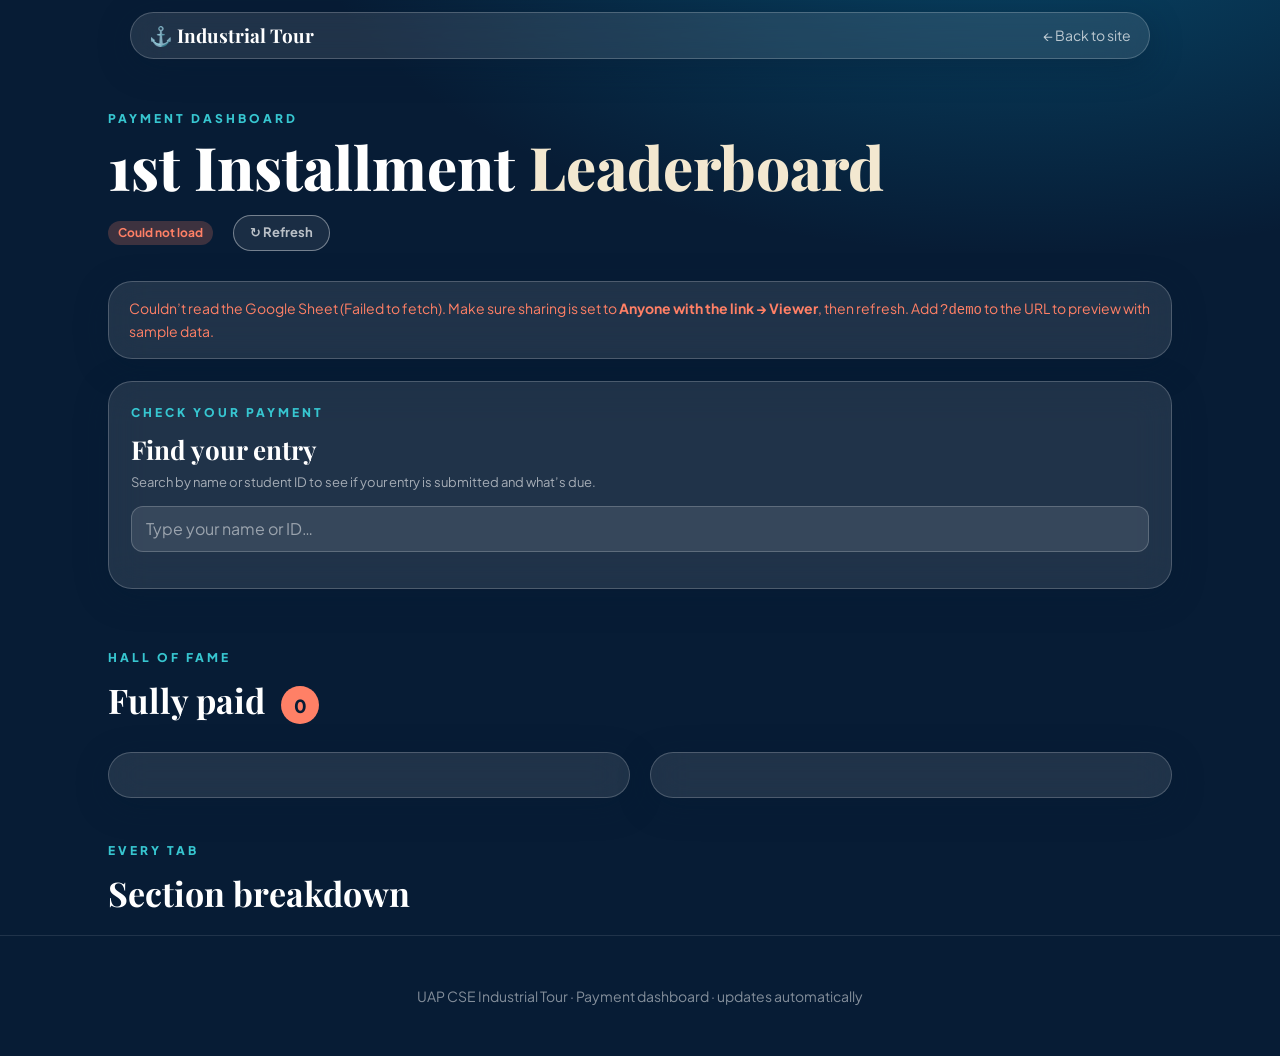
==== dashboard.html @ c6d9c678 "adding payment dashboard" ====
<!doctype html>
<html lang="en">
<head>
<meta charset="utf-8">
<meta name="viewport" content="width=device-width, initial-scale=1">
<title>Payment Dashboard · UAP CSE Industrial Tour</title>
<link rel="preconnect" href="https://fonts.googleapis.com">
<link rel="preconnect" href="https://fonts.gstatic.com" crossorigin>
<link href="https://fonts.googleapis.com/css2?family=Playfair+Display:wght@600;700;800&family=Plus+Jakarta+Sans:wght@400;500;600;700&display=swap" rel="stylesheet">
<link rel="stylesheet" href="style.css">
<style>
body{background:radial-gradient(1200px 600px at 80% -10%,rgba(8,124,167,.45),transparent 60%),var(--navy);min-height:100vh}
.top{padding:110px 0 10px}
.top h1{font-size:clamp(34px,6vw,60px);font-weight:800;line-height:1.02}
.top h1 span{color:var(--sand)}
.bar{display:flex;flex-wrap:wrap;gap:10px;align-items:center;margin-top:18px;font-size:13px;color:rgba(255,255,255,.7)}
.stats{display:grid;gap:14px;grid-template-columns:repeat(auto-fit,minmax(180px,1fr));margin:26px 0 10px}
.stat{padding:18px 20px}
.stat .n{font-family:'Playfair Display',serif;font-size:36px;font-weight:700;line-height:1.1}
.stat .l{font-size:12px;letter-spacing:.14em;text-transform:uppercase;color:var(--cyan);font-weight:800;margin-top:4px}
.stat .s{font-size:12px;color:rgba(255,255,255,.55);margin-top:2px}
.two-col{display:grid;gap:20px;grid-template-columns:repeat(auto-fit,minmax(340px,1fr));margin-top:10px}
.lb{padding:22px}
.lb h2{font-size:26px}
.lb .sub{font-size:13px;color:rgba(255,255,255,.6);margin:4px 0 14px}
.row{display:flex;align-items:center;gap:12px;padding:10px 12px;border-radius:14px;margin-bottom:6px;background:rgba(255,255,255,.05)}
.row.r1{background:linear-gradient(90deg,rgba(255,128,102,.28),rgba(255,255,255,.06))}
.row.r2{background:rgba(243,232,208,.14)}
.row.r3{background:rgba(55,198,208,.14)}
.rk{width:30px;height:30px;border-radius:50%;display:grid;place-items:center;font-weight:800;font-size:13px;background:rgba(255,255,255,.12);flex:none}
.r1 .rk{background:var(--coral);color:var(--navy)}
.r2 .rk{background:var(--sand);color:var(--navy)}
.r3 .rk{background:var(--cyan);color:var(--navy)}
.who{flex:1;min-width:0}
.who b{display:block;white-space:nowrap;overflow:hidden;text-overflow:ellipsis;font-size:14px}
.who small{color:rgba(255,255,255,.55);font-size:12px}
.amt{font-weight:800;font-size:14px;color:var(--sand);white-space:nowrap}
.empty{padding:22px;text-align:center;color:rgba(255,255,255,.55);font-size:14px}
.sec-h{margin:44px 0 16px}
.sec-h h2{font-size:clamp(24px,4vw,34px)}
.tabs-g{display:grid;gap:16px;grid-template-columns:repeat(auto-fit,minmax(250px,1fr))}
.tc{padding:20px}
.tc .t{display:flex;justify-content:space-between;align-items:center}
.tc h3{font-size:22px}
.prog{height:8px;border-radius:99px;background:rgba(255,255,255,.12);overflow:hidden;margin:12px 0 6px}
.prog i{display:block;height:100%;background:linear-gradient(90deg,var(--cyan),var(--coral));border-radius:99px;transition:width .8s}
.tc .meta2{display:flex;justify-content:space-between;font-size:12px;color:rgba(255,255,255,.65)}
.top1{margin-top:14px;padding-top:12px;border-top:1px solid rgba(255,255,255,.12);font-size:13px}
.top1 small{display:block;color:var(--cyan);font-weight:800;letter-spacing:.14em;text-transform:uppercase;font-size:11px;margin-bottom:3px}
.msg{padding:16px 20px;margin-top:20px;font-size:14px;display:none}
.msg.show{display:block}
.msg.err{color:var(--coral)}
.btn.small{padding:7px 16px;font-size:13px}
.back{font-size:14px;color:rgba(255,255,255,.7)}
#toast{position:fixed;left:50%;bottom:24px;transform:translate(-50%,30px);opacity:0;pointer-events:none;z-index:90;padding:12px 22px;border-radius:99px;background:var(--coral);color:var(--navy);font-weight:800;font-size:14px;box-shadow:0 10px 30px rgba(0,0,0,.4);transition:.4s;max-width:92vw;text-align:center}
#toast.show{opacity:1;transform:translate(-50%,0)}
.searchbox{margin-top:22px}
.hit{display:flex;align-items:center;justify-content:space-between;gap:12px;padding:12px 14px;border-radius:14px;margin-bottom:8px;background:rgba(255,255,255,.07);border:1px solid rgba(255,255,255,.1)}
.hit .hl{font-size:13px;color:rgba(255,255,255,.8);margin-top:4px}
.hit.fullhit{border-color:rgba(55,198,208,.6);background:linear-gradient(90deg,rgba(55,198,208,.2),rgba(255,255,255,.05))}
.fcount{display:inline-grid;place-items:center;min-width:38px;height:38px;padding:0 10px;margin-left:8px;border-radius:99px;background:var(--coral);color:var(--navy);font-family:'Plus Jakarta Sans',sans-serif;font-size:18px;font-weight:800;vertical-align:middle}
.fgrid{display:grid;gap:16px;grid-template-columns:repeat(auto-fill,minmax(190px,1fr))}
.fp{position:relative;overflow:hidden;text-align:center;padding:22px 14px 18px;border-radius:22px;background:linear-gradient(135deg,rgba(255,128,102,.25),rgba(55,198,208,.25),rgba(243,232,208,.25));background-size:220% 220%;border:1px solid rgba(243,232,208,.5);box-shadow:0 0 24px rgba(55,198,208,.25);animation:shine 5s ease infinite,pop .7s both}
.fp b{display:block;font-size:15px}
.fp small{display:block;color:rgba(255,255,255,.65);font-size:12px;margin-top:2px}
.fpt{display:inline-block;margin-top:10px;padding:3px 12px;border-radius:99px;background:var(--sand);color:var(--navy);font-size:11px;font-weight:800;letter-spacing:.12em;text-transform:uppercase}
.medal{font-size:38px;display:inline-block;animation:bob 2.2s ease-in-out infinite}
.sp{position:absolute;color:var(--sand);font-size:14px;opacity:0;animation:twinkle 2.4s infinite}
.s1{top:12px;left:16px}.s2{top:30px;right:18px;animation-delay:.8s}.s3{bottom:16px;left:26px;animation-delay:1.5s}
@keyframes shine{0%,100%{background-position:0% 50%}50%{background-position:100% 50%}}
@keyframes pop{from{opacity:0;transform:scale(.85) translateY(14px)}to{opacity:1;transform:none}}
@keyframes bob{50%{transform:translateY(-6px) rotate(6deg)}}
@keyframes twinkle{0%,100%{opacity:0;transform:scale(.4)}50%{opacity:1;transform:scale(1.2)}}
</style>
</head>
<body>
<header><nav class="glass" aria-label="Main">
  <a href="index.html" class="logo">⚓ Industrial Tour</a>
  <a href="index.html" class="back">← Back to site</a>
</nav></header>

<main class="wrap">
  <div class="top">
    <p class="eyebrow">Payment dashboard</p>
    <h1>1st Installment <span>Leaderboard</span></h1>
    <div class="bar">
      <span class="chip" id="mode">Loading…</span>
      <span id="upd"></span>
      <button class="btn g small" id="rf">↻ Refresh</button>
    </div>
  </div>

  <div class="glass msg" id="msg"></div>

  <section class="glass lb searchbox">
    <p class="eyebrow">Check your payment</p>
    <h2>Find your entry</h2>
    <p class="sub">Search by name or student ID to see if your entry is submitted and what’s due.</p>
    <input class="input" id="q" type="search" placeholder="Type your name or ID…" autocomplete="off" aria-label="Search by name or ID">
    <div id="sr" style="margin-top:14px"></div>
  </section>

  <div class="stats" id="stats"></div>

  <section class="fullclub">
    <div class="sec-h" style="margin-top:34px"><p class="eyebrow">Hall of fame</p><h2>Fully paid <span class="fcount" id="fullcount">0</span></h2></div>
    <div class="fgrid" id="fullgrid"></div>
  </section>

  <div class="two-col">
    <section class="glass lb" id="lb32"></section>
    <section class="glass lb" id="lb41"></section>
  </div>

  <div class="sec-h"><p class="eyebrow">Every tab</p><h2>Section breakdown</h2></div>
  <div class="tabs-g" id="tabs"></div>
</main>

<div id="toast" role="status" aria-live="polite"></div>
<footer><p>UAP CSE Industrial Tour · Payment dashboard · updates automatically</p></footer>
<script src="dashboard.js"></script>
</body>
</html>
---- style.css ----
:root{--navy:#071C35;--deep:#05152a;--ocean:#087CA7;--cyan:#37C6D0;--sand:#F3E8D0;--coral:#FF8066;--w:#fff}
*{box-sizing:border-box}
html{scroll-behavior:smooth;scroll-padding-top:90px}
body{margin:0;background:var(--navy);color:#fff;font-family:'Plus Jakarta Sans',system-ui,sans-serif;-webkit-font-smoothing:antialiased;line-height:1.5}
h1,h2,h3{font-family:'Playfair Display',Georgia,serif;margin:0}
a{color:inherit;text-decoration:none}
button{font:inherit;color:inherit;cursor:pointer}
.wrap{max-width:1100px;margin:0 auto;padding:0 18px}
.glass{background:rgba(255,255,255,.1);backdrop-filter:blur(18px);-webkit-backdrop-filter:blur(18px);border:1px solid rgba(255,255,255,.2);box-shadow:0 8px 32px rgba(7,28,53,.35);border-radius:24px}
.soft{background:rgba(255,255,255,.06);border:1px solid rgba(255,255,255,.1);border-radius:16px}
.btn{display:inline-flex;gap:8px;align-items:center;justify-content:center;border-radius:99px;padding:12px 24px;font-weight:700;border:0}
.btn.p{background:var(--coral);color:var(--navy)}
.btn.g{background:rgba(255,255,255,.08);border:1px solid rgba(255,255,255,.4)}
.btn:hover{filter:brightness(1.1)}
.chip{display:inline-flex;align-items:center;gap:4px;border-radius:99px;padding:3px 10px;font-size:12px;font-weight:700;background:rgba(255,255,255,.12)}
.chip.c{background:rgba(55,198,208,.22);color:var(--cyan)}.chip.o{background:rgba(255,128,102,.22);color:var(--coral)}.chip.s{background:rgba(243,232,208,.2);color:var(--sand)}
.input{width:100%;background:rgba(255,255,255,.1);border:1px solid rgba(255,255,255,.2);color:#fff;border-radius:12px;padding:10px 14px;font:inherit}
.input::placeholder{color:rgba(255,255,255,.5)}.input:focus{outline:2px solid var(--cyan)}
option{color:var(--navy)}
section.s{padding:84px 0;position:relative}
section.deep{background:var(--deep)}
.eyebrow{font-size:12px;font-weight:800;letter-spacing:.25em;text-transform:uppercase;color:var(--cyan);margin:0 0 8px}
.h2{font-size:clamp(28px,5vw,48px);font-weight:700}
.intro{color:rgba(255,255,255,.7);max-width:620px;margin:14px 0 0}
.head{margin-bottom:36px}
.grid{display:grid;gap:16px}
.g2{grid-template-columns:repeat(auto-fit,minmax(260px,1fr))}
.g4{grid-template-columns:repeat(auto-fit,minmax(210px,1fr))}
.sample{display:inline-flex;gap:6px;align-items:center;background:rgba(255,128,102,.2);color:var(--coral);border-radius:99px;padding:3px 10px;font-size:12px;font-weight:700;margin-bottom:16px}
.note{display:flex;gap:10px;padding:14px 16px;color:var(--sand);font-size:14px;margin-bottom:26px}
.reveal{opacity:0;transform:translateY(24px);transition:.7s}.reveal.in{opacity:1;transform:none}

/* nav */
#bar{position:fixed;top:0;left:0;height:4px;width:0;background:linear-gradient(90deg,var(--cyan),var(--coral));z-index:80}
header{position:fixed;top:12px;left:0;right:0;z-index:70;display:flex;justify-content:center;padding:0 12px}
nav{width:100%;max-width:1020px;display:flex;align-items:center;justify-content:space-between;padding:8px 18px;border-radius:99px}
.logo{font-family:'Playfair Display',serif;font-weight:700;font-size:19px;display:flex;gap:8px;align-items:center}
nav ul{display:none;list-style:none;margin:0;padding:0;gap:2px}
nav ul a{display:block;padding:6px 12px;border-radius:99px;font-size:14px;font-weight:600;color:rgba(255,255,255,.8)}
nav ul a:hover{background:rgba(255,255,255,.1)}nav ul a.on{background:#fff;color:var(--navy)}
.burger{background:none;border:0;font-size:24px;padding:4px 8px}
#mnav{display:none;position:fixed;top:72px;left:12px;right:12px;z-index:70;padding:10px}
#mnav.open{display:block}#mnav a{display:block;padding:12px 16px;border-radius:12px;font-weight:600}#mnav a.on{background:#fff;color:var(--navy)}
@media(min-width:980px){nav ul{display:flex}.burger{display:none}}

/* hero */
#home{position:relative;height:100svh;min-height:640px;overflow:hidden;background:linear-gradient(#0b3558,#087CA7 60%,#37C6D0)}
#cv{position:absolute;inset:0;width:100%;height:100%}
#home .shade{position:absolute;inset:0;background:linear-gradient(to top,var(--navy),transparent 55%,rgba(7,28,53,.4))}
.hero{position:relative;z-index:2;height:100%;display:flex;flex-direction:column;justify-content:center;padding-top:70px}
.hero .k{font-size:13px;letter-spacing:.3em;text-transform:uppercase;font-weight:800;color:var(--sand);margin:0 0 12px}
.hero h1{font-size:clamp(46px,10vw,112px);line-height:.95;font-weight:800;text-shadow:0 4px 30px rgba(0,0,0,.35)}
.hero h1 span{color:var(--sand)}
.hero h2{font-family:inherit;font-size:clamp(17px,2.5vw,26px);font-weight:700;margin-top:20px}
.hero p.sub{color:rgba(255,255,255,.88);max-width:520px;font-size:clamp(15px,2vw,19px);margin:10px 0 0}
.meta{display:flex;flex-wrap:wrap;gap:10px;margin-top:22px;font-size:14px}
.meta span{padding:8px 16px;border-radius:99px;background:rgba(255,255,255,.12);border:1px solid rgba(255,255,255,.18);backdrop-filter:blur(8px)}
.ctas{display:flex;flex-wrap:wrap;gap:12px;margin-top:28px}
.hero .in{animation:up .9s both}.hero .in:nth-child(2){animation-delay:.15s}.hero .in:nth-child(3){animation-delay:.3s}.hero .in:nth-child(4){animation-delay:.45s}.hero .in:nth-child(5){animation-delay:.6s}.hero .in:nth-child(6){animation-delay:.75s}
@keyframes up{from{opacity:0;transform:translateY(30px)}to{opacity:1;transform:none}}
.bub{position:absolute;bottom:-20px;border-radius:50%;border:1px solid rgba(255,255,255,.35);background:rgba(255,255,255,.1);animation:bub linear infinite;pointer-events:none}
@keyframes bub{0%{transform:translateY(0);opacity:0}15%{opacity:.7}100%{transform:translateY(-110vh);opacity:0}}
.chev{position:absolute;bottom:22px;left:50%;transform:translateX(-50%);z-index:3;font-size:28px;animation:bounce 1.6s infinite}
@keyframes bounce{50%{transform:translate(-50%,8px)}}

/* story */
.chap{min-height:62svh;display:flex;align-items:center}
.chap .glass{max-width:470px;padding:32px;transition:.7s;opacity:0;transform:translateY(50px)}
.chap.in .glass{opacity:1;transform:none}
.chap:nth-child(even) .wrap{display:flex;justify-content:flex-end}
.chap .ic{font-size:34px}.chap h3{font-size:30px;margin:6px 0 10px}.chap p{color:rgba(255,255,255,.8);margin:0}
.shipx{position:absolute;bottom:34px;left:-10%;font-size:44px;opacity:.7;animation:sail 14s linear infinite}
@keyframes sail{to{left:110%}}

/* itinerary */
.tl{position:relative;border-left:2px solid rgba(55,198,208,.4);padding-left:26px;margin:0;list-style:none}
.tl>li{position:relative;margin-bottom:20px}
.dot{position:absolute;left:-38px;top:26px;width:22px;height:22px;border-radius:50%;background:var(--coral);display:grid;place-items:center;font-size:11px}
.dot::after{content:'';position:absolute;inset:0;border-radius:50%;background:rgba(255,128,102,.5);animation:ping 2s infinite}
@keyframes ping{to{transform:scale(2);opacity:0}}
.day{overflow:hidden}
.day button.t{width:100%;background:none;border:0;text-align:left;padding:20px;display:flex;justify-content:space-between;gap:12px;align-items:center}
.day .d{font-size:12px;font-weight:800;letter-spacing:.15em;text-transform:uppercase;color:var(--cyan)}
.day h3{font-size:24px}.day .r{font-size:14px;color:rgba(255,255,255,.7)}
.tags{display:flex;flex-wrap:wrap;gap:8px;padding:0 20px 16px}
.body{display:none;border-top:1px solid rgba(255,255,255,.1);padding:18px 20px}
.day.open .body{display:block}.day.open .arr{transform:rotate(180deg)}
.arr{transition:.3s}
.body li{list-style:none;display:flex;gap:10px;margin-bottom:10px}
.body ul{padding:0;margin:0}.ok{color:var(--cyan)}.tn{color:var(--coral)}

/* people */
.card{padding:20px;transition:.3s}.card:hover{transform:translateY(-6px)}
.av {
  width: 72px;
  height: 72px;
  border-radius: 18px;
  overflow: hidden;
  background: linear-gradient(135deg, var(--ocean), var(--cyan));
  display: grid;
  place-items: center;
  font-size: 30px;
  margin-bottom: 14px;
}
.av img {
  width: 100%;
  height: 100%;
  object-fit: cover;
  display: block;
}
.card h3{font-size:18px}.card .rl{font-size:14px;color:var(--cyan)}.card p{font-size:13px;color:rgba(255,255,255,.65);margin:8px 0 0}

.org-banner {
  width: 100%;
  max-width: 900px;
  margin: 0 auto;
  border-radius: 24px;
  overflow: hidden;
  background: rgba(255, 255, 255, .1);
  border: 1px solid rgba(255, 255, 255, .2);
  box-shadow: 0 8px 32px rgba(7, 28, 53, .35);
}
.org-banner img {
  width: 100%;
  height: auto;
  display: block;
  object-fit: cover;
}

/* notices */
.two{display:grid;gap:24px}@media(min-width:900px){.two{grid-template-columns:2fr 1fr}}
.nt{width:100%;text-align:left;padding:18px;margin-bottom:12px;display:block;background:rgba(255,255,255,.06);border:1px solid rgba(255,255,255,.1);border-radius:16px}
.nt h3{font-size:19px;margin:8px 0 4px}.nt p{margin:0;font-size:14px;color:rgba(255,255,255,.7)}.nt small{color:rgba(255,255,255,.5)}
.unr{display:inline-block;width:8px;height:8px;border-radius:50%;background:var(--coral);margin-left:6px}

/* gallery */
.tabs{display:flex;flex-wrap:wrap;gap:8px;margin-bottom:18px}
.tabs button{border:0;background:rgba(255,255,255,.1);padding:8px 20px;border-radius:99px;font-weight:700}.tabs button.on{background:#fff;color:var(--navy)}
.gal{display:grid;gap:16px;grid-template-columns:repeat(auto-fit,minmax(280px,1fr))}
.ph{position:relative;border-radius:18px;overflow:hidden;background:rgba(255,255,255,.05);border:1px solid rgba(255,255,255,.15);margin:0}
.ph img{width:100%;height:240px;object-fit:cover;display:block}
.ph figcaption{padding:14px;font-size:14px;color:#fff;background:rgba(7,28,53,.85)}
.ph figcaption small{display:block;font-size:11px;color:rgba(255,255,255,.6);margin-top:2px}

/* quick */
#qb{position:fixed;right:18px;bottom:18px;z-index:75;width:56px;height:56px;border-radius:50%;border:0;background:var(--coral);color:var(--navy);font-size:24px;font-weight:800;box-shadow:0 10px 30px rgba(0,0,0,.4)}
#qp{display:none;position:fixed;right:18px;bottom:86px;z-index:75;width:288px;padding:20px;font-size:14px}
#qp.open{display:block}
footer{border-top:1px solid rgba(255,255,255,.1);padding:36px 18px;text-align:center;color:rgba(255,255,255,.5);font-size:14px}
@media(prefers-reduced-motion:reduce){*{animation:none!important;transition:none!important}html{scroll-behavior:auto}.reveal,.chap .glass{opacity:1;transform:none}}
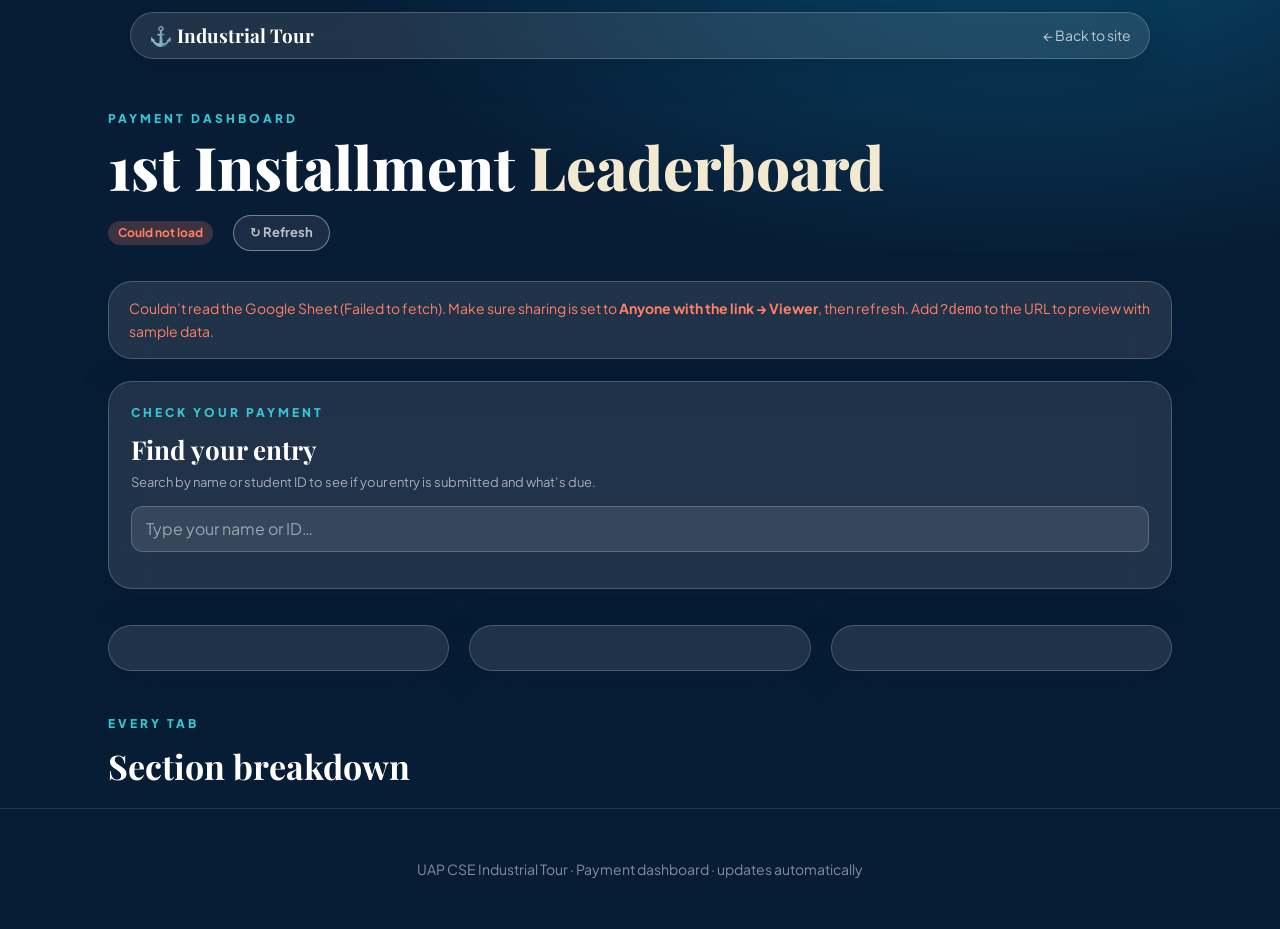
==== commit 0cf00e32: "fix" ====
--- a/dashboard.html
+++ b/dashboard.html
@@ -71,6 +71,9 @@
 @keyframes pop{from{opacity:0;transform:scale(.85) translateY(14px)}to{opacity:1;transform:none}}
 @keyframes bob{50%{transform:translateY(-6px) rotate(6deg)}}
 @keyframes twinkle{0%,100%{opacity:0;transform:scale(.4)}50%{opacity:1;transform:scale(1.2)}}
+
+/* Hidden sections requested: agency financial summary and Hall of Fame */
+#agency, .fullclub { display: none !important; }
 </style>
 </head>
 <body>
@@ -102,12 +105,17 @@
 
   <div class="stats" id="stats"></div>
 
+  <!-- Required by dashboard.js: agency cost and collection summary -->
+  <section class="glass lb" id="agency" aria-label="Agency payment summary"></section>
+
   <section class="fullclub">
     <div class="sec-h" style="margin-top:34px"><p class="eyebrow">Hall of fame</p><h2>Fully paid <span class="fcount" id="fullcount">0</span></h2></div>
     <div class="fgrid" id="fullgrid"></div>
   </section>
 
   <div class="two-col">
+    <!-- Required by dashboard.js: overall 3.2 + 4.1 leaderboard -->
+    <section class="glass lb" id="lbAll"></section>
     <section class="glass lb" id="lb32"></section>
     <section class="glass lb" id="lb41"></section>
   </div>
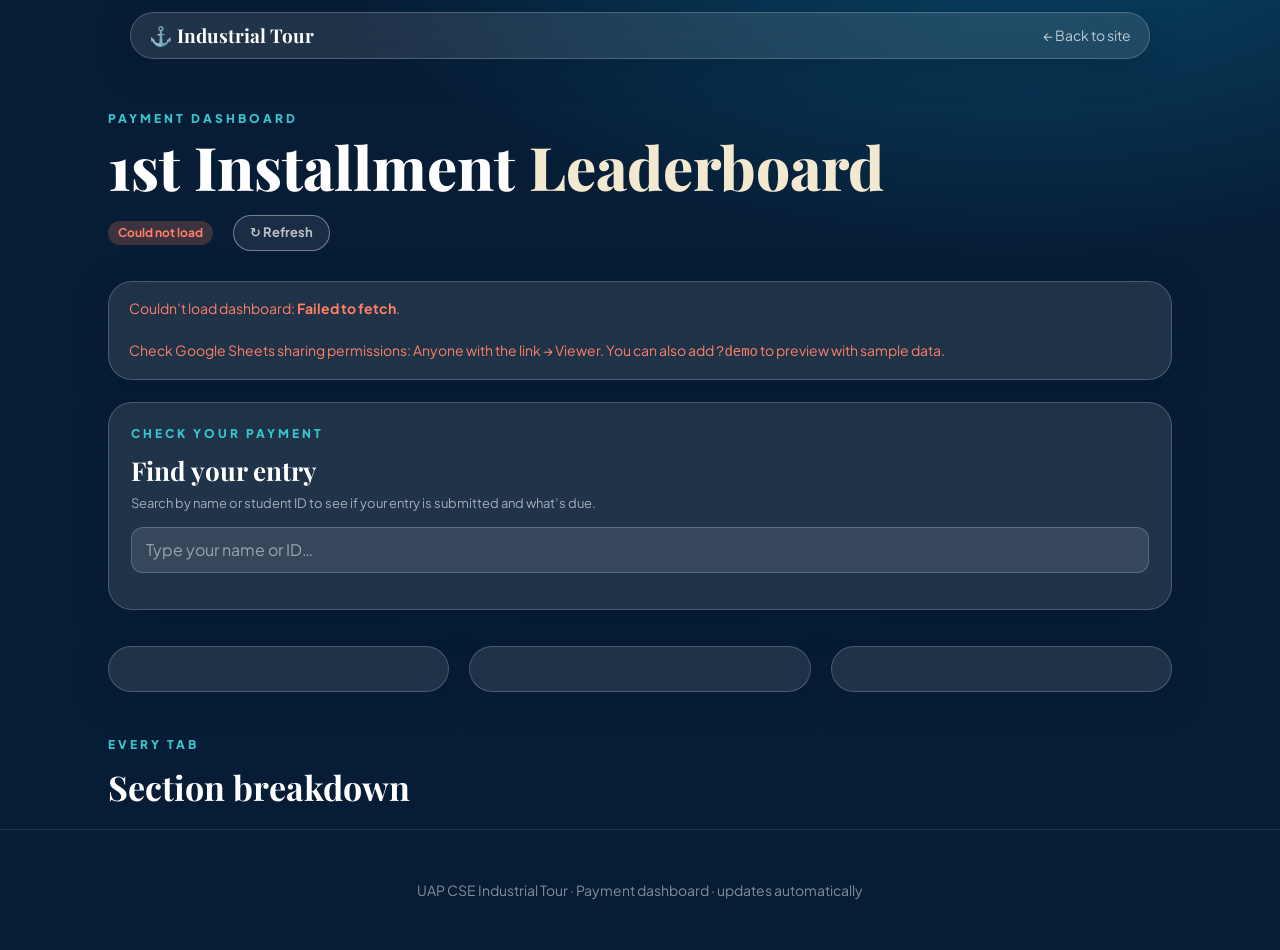
==== commit 02df091f: "fix" ====
--- a/dashboard.html
+++ b/dashboard.html
@@ -126,6 +126,6 @@
 
 <div id="toast" role="status" aria-live="polite"></div>
 <footer><p>UAP CSE Industrial Tour · Payment dashboard · updates automatically</p></footer>
-<script src="dashboard.js"></script>
+<script src="dashboard.js?v=20261104"></script>
 </body>
 </html>
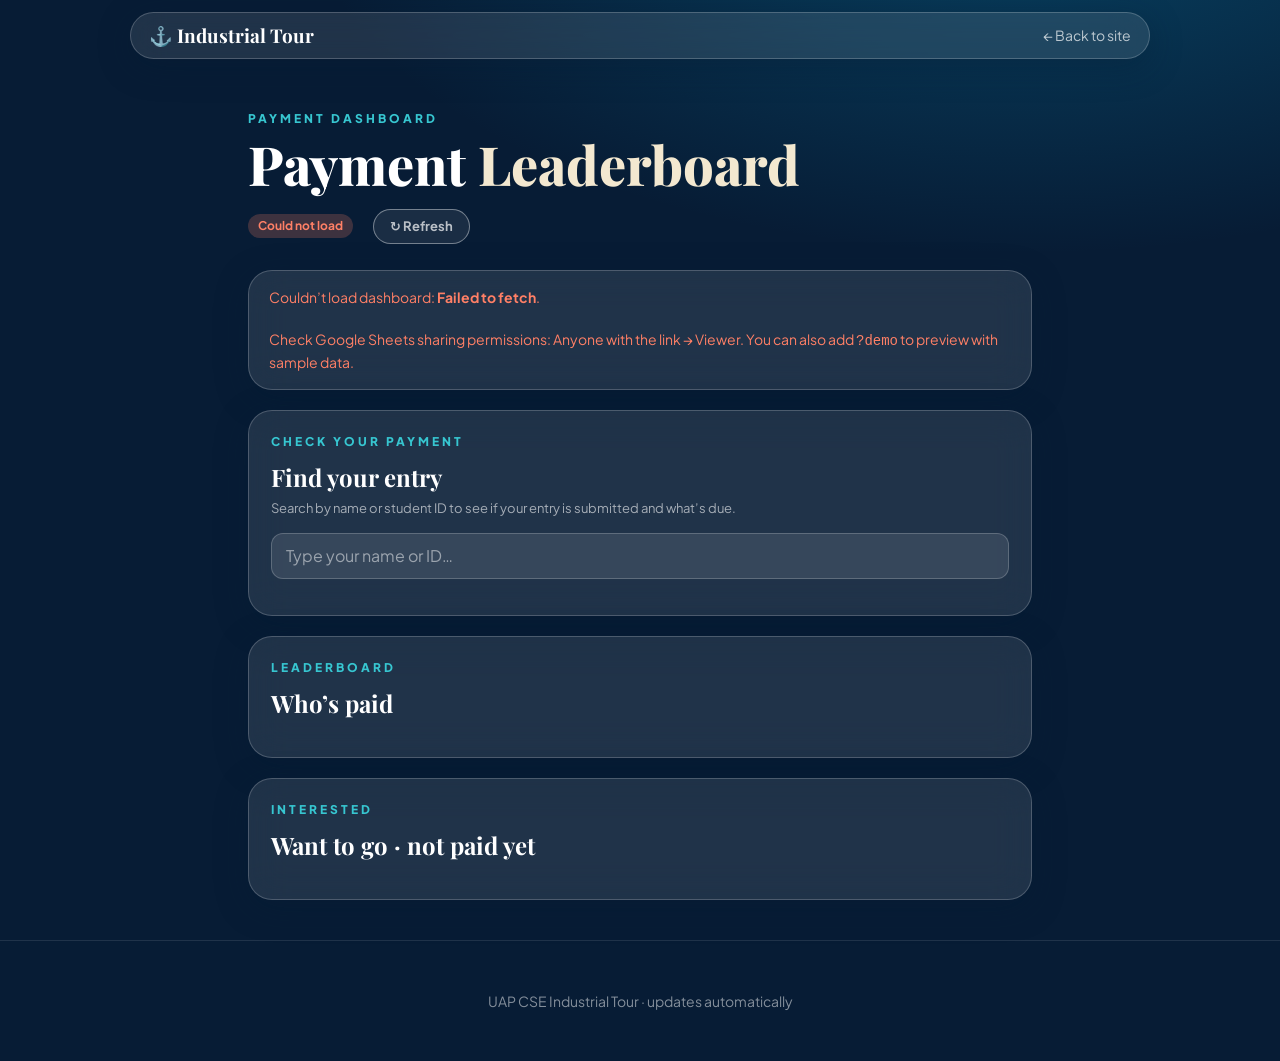
==== commit 4ff0a502: "hmtl fix" ====
--- a/dashboard.html
+++ b/dashboard.html
@@ -3,77 +3,55 @@
 <head>
 <meta charset="utf-8">
 <meta name="viewport" content="width=device-width, initial-scale=1">
-<title>Payment Dashboard · UAP CSE Industrial Tour</title>
+<title>Payment Leaderboard · UAP CSE Industrial Tour</title>
 <link rel="preconnect" href="https://fonts.googleapis.com">
 <link rel="preconnect" href="https://fonts.gstatic.com" crossorigin>
 <link href="https://fonts.googleapis.com/css2?family=Playfair+Display:wght@600;700;800&family=Plus+Jakarta+Sans:wght@400;500;600;700&display=swap" rel="stylesheet">
 <link rel="stylesheet" href="style.css">
 <style>
-body{background:radial-gradient(1200px 600px at 80% -10%,rgba(8,124,167,.45),transparent 60%),var(--navy);min-height:100vh}
-.top{padding:110px 0 10px}
-.top h1{font-size:clamp(34px,6vw,60px);font-weight:800;line-height:1.02}
+body{background:radial-gradient(1200px 600px at 80% -10%,rgba(8,124,167,.4),transparent 60%),var(--navy);min-height:100vh}
+.narrow{max-width:820px}
+.top{padding:110px 0 6px}
+.top h1{font-size:clamp(32px,6vw,54px);font-weight:800;line-height:1.05}
 .top h1 span{color:var(--sand)}
-.bar{display:flex;flex-wrap:wrap;gap:10px;align-items:center;margin-top:18px;font-size:13px;color:rgba(255,255,255,.7)}
-.stats{display:grid;gap:14px;grid-template-columns:repeat(auto-fit,minmax(180px,1fr));margin:26px 0 10px}
-.stat{padding:18px 20px}
-.stat .n{font-family:'Playfair Display',serif;font-size:36px;font-weight:700;line-height:1.1}
-.stat .l{font-size:12px;letter-spacing:.14em;text-transform:uppercase;color:var(--cyan);font-weight:800;margin-top:4px}
-.stat .s{font-size:12px;color:rgba(255,255,255,.55);margin-top:2px}
-.two-col{display:grid;gap:20px;grid-template-columns:repeat(auto-fit,minmax(340px,1fr));margin-top:10px}
-.lb{padding:22px}
-.lb h2{font-size:26px}
-.lb .sub{font-size:13px;color:rgba(255,255,255,.6);margin:4px 0 14px}
-.row{display:flex;align-items:center;gap:12px;padding:10px 12px;border-radius:14px;margin-bottom:6px;background:rgba(255,255,255,.05)}
-.row.r1{background:linear-gradient(90deg,rgba(255,128,102,.28),rgba(255,255,255,.06))}
-.row.r2{background:rgba(243,232,208,.14)}
-.row.r3{background:rgba(55,198,208,.14)}
-.rk{width:30px;height:30px;border-radius:50%;display:grid;place-items:center;font-weight:800;font-size:13px;background:rgba(255,255,255,.12);flex:none}
-.r1 .rk{background:var(--coral);color:var(--navy)}
-.r2 .rk{background:var(--sand);color:var(--navy)}
-.r3 .rk{background:var(--cyan);color:var(--navy)}
-.who{flex:1;min-width:0}
-.who b{display:block;white-space:nowrap;overflow:hidden;text-overflow:ellipsis;font-size:14px}
-.who small{color:rgba(255,255,255,.55);font-size:12px}
-.amt{font-weight:800;font-size:14px;color:var(--sand);white-space:nowrap}
-.empty{padding:22px;text-align:center;color:rgba(255,255,255,.55);font-size:14px}
-.sec-h{margin:44px 0 16px}
-.sec-h h2{font-size:clamp(24px,4vw,34px)}
-.tabs-g{display:grid;gap:16px;grid-template-columns:repeat(auto-fit,minmax(250px,1fr))}
-.tc{padding:20px}
-.tc .t{display:flex;justify-content:space-between;align-items:center}
-.tc h3{font-size:22px}
-.prog{height:8px;border-radius:99px;background:rgba(255,255,255,.12);overflow:hidden;margin:12px 0 6px}
-.prog i{display:block;height:100%;background:linear-gradient(90deg,var(--cyan),var(--coral));border-radius:99px;transition:width .8s}
-.tc .meta2{display:flex;justify-content:space-between;font-size:12px;color:rgba(255,255,255,.65)}
-.top1{margin-top:14px;padding-top:12px;border-top:1px solid rgba(255,255,255,.12);font-size:13px}
-.top1 small{display:block;color:var(--cyan);font-weight:800;letter-spacing:.14em;text-transform:uppercase;font-size:11px;margin-bottom:3px}
+.bar{display:flex;flex-wrap:wrap;gap:10px;align-items:center;margin-top:16px;font-size:13px;color:rgba(255,255,255,.7)}
+.btn.small{padding:7px 16px;font-size:13px}
+.back{font-size:14px;color:rgba(255,255,255,.7)}
 .msg{padding:16px 20px;margin-top:20px;font-size:14px;display:none}
 .msg.show{display:block}
 .msg.err{color:var(--coral)}
-.btn.small{padding:7px 16px;font-size:13px}
-.back{font-size:14px;color:rgba(255,255,255,.7)}
+
+.panel{padding:22px;margin-top:20px}
+.panel h2{font-size:24px}
+.panel .sub{font-size:13px;color:rgba(255,255,255,.6);margin:4px 0 14px}
+
+.list{max-height:560px;overflow-y:auto;padding-right:4px}
+.list::-webkit-scrollbar{width:6px}.list::-webkit-scrollbar-thumb{background:rgba(255,255,255,.25);border-radius:9px}
+.row{display:flex;align-items:center;gap:12px;padding:10px 4px;border-bottom:1px solid rgba(255,255,255,.08)}
+.row:last-child{border-bottom:0}
+.rk{width:28px;text-align:center;font-weight:800;font-size:14px;color:rgba(255,255,255,.55);flex:none}
+.rk.top3{color:var(--sand)}
+.who{flex:1;min-width:0}
+.nm{display:flex;align-items:baseline;gap:8px;min-width:0}
+.nm b{font-size:15px;white-space:nowrap;overflow:hidden;text-overflow:ellipsis}
+.tag{font-size:11px;color:rgba(255,255,255,.5);white-space:nowrap}
+.pb{height:6px;border-radius:99px;background:rgba(255,255,255,.12);overflow:hidden;margin-top:6px}
+.pb i{display:block;height:100%;border-radius:99px;background:linear-gradient(90deg,var(--ocean),var(--cyan));transition:width .8s}
+.row.done .pb i{background:var(--cyan)}
+.pc{width:52px;text-align:right;font-weight:800;font-size:14px;flex:none}
+.row.done .pc{color:var(--cyan)}
+.row.dim .pc{color:rgba(255,255,255,.45)}
+.empty{padding:18px;text-align:center;color:rgba(255,255,255,.55);font-size:14px}
+
+.hit{display:flex;align-items:center;justify-content:space-between;gap:12px;padding:12px 14px;border-radius:14px;margin-bottom:8px;background:rgba(255,255,255,.07);border:1px solid rgba(255,255,255,.1)}
+.hit .who b{display:block;font-size:15px}
+.hit .who small{color:rgba(255,255,255,.55);font-size:12px}
+.hit .hl{font-size:13px;color:rgba(255,255,255,.8);margin-top:4px}
+.hit.fullhit{border-color:rgba(55,198,208,.6)}
+
 #toast{position:fixed;left:50%;bottom:24px;transform:translate(-50%,30px);opacity:0;pointer-events:none;z-index:90;padding:12px 22px;border-radius:99px;background:var(--coral);color:var(--navy);font-weight:800;font-size:14px;box-shadow:0 10px 30px rgba(0,0,0,.4);transition:.4s;max-width:92vw;text-align:center}
 #toast.show{opacity:1;transform:translate(-50%,0)}
-.searchbox{margin-top:22px}
-.hit{display:flex;align-items:center;justify-content:space-between;gap:12px;padding:12px 14px;border-radius:14px;margin-bottom:8px;background:rgba(255,255,255,.07);border:1px solid rgba(255,255,255,.1)}
-.hit .hl{font-size:13px;color:rgba(255,255,255,.8);margin-top:4px}
-.hit.fullhit{border-color:rgba(55,198,208,.6);background:linear-gradient(90deg,rgba(55,198,208,.2),rgba(255,255,255,.05))}
-.fcount{display:inline-grid;place-items:center;min-width:38px;height:38px;padding:0 10px;margin-left:8px;border-radius:99px;background:var(--coral);color:var(--navy);font-family:'Plus Jakarta Sans',sans-serif;font-size:18px;font-weight:800;vertical-align:middle}
-.fgrid{display:grid;gap:16px;grid-template-columns:repeat(auto-fill,minmax(190px,1fr))}
-.fp{position:relative;overflow:hidden;text-align:center;padding:22px 14px 18px;border-radius:22px;background:linear-gradient(135deg,rgba(255,128,102,.25),rgba(55,198,208,.25),rgba(243,232,208,.25));background-size:220% 220%;border:1px solid rgba(243,232,208,.5);box-shadow:0 0 24px rgba(55,198,208,.25);animation:shine 5s ease infinite,pop .7s both}
-.fp b{display:block;font-size:15px}
-.fp small{display:block;color:rgba(255,255,255,.65);font-size:12px;margin-top:2px}
-.fpt{display:inline-block;margin-top:10px;padding:3px 12px;border-radius:99px;background:var(--sand);color:var(--navy);font-size:11px;font-weight:800;letter-spacing:.12em;text-transform:uppercase}
-.medal{font-size:38px;display:inline-block;animation:bob 2.2s ease-in-out infinite}
-.sp{position:absolute;color:var(--sand);font-size:14px;opacity:0;animation:twinkle 2.4s infinite}
-.s1{top:12px;left:16px}.s2{top:30px;right:18px;animation-delay:.8s}.s3{bottom:16px;left:26px;animation-delay:1.5s}
-@keyframes shine{0%,100%{background-position:0% 50%}50%{background-position:100% 50%}}
-@keyframes pop{from{opacity:0;transform:scale(.85) translateY(14px)}to{opacity:1;transform:none}}
-@keyframes bob{50%{transform:translateY(-6px) rotate(6deg)}}
-@keyframes twinkle{0%,100%{opacity:0;transform:scale(.4)}50%{opacity:1;transform:scale(1.2)}}
-
-/* Hidden sections requested: agency financial summary and Hall of Fame */
-#agency, .fullclub { display: none !important; }
+footer{margin-top:40px}
 </style>
 </head>
 <body>
@@ -82,10 +60,10 @@
   <a href="index.html" class="back">← Back to site</a>
 </nav></header>
 
-<main class="wrap">
+<main class="wrap narrow">
   <div class="top">
     <p class="eyebrow">Payment dashboard</p>
-    <h1>1st Installment <span>Leaderboard</span></h1>
+    <h1>Payment <span>Leaderboard</span></h1>
     <div class="bar">
       <span class="chip" id="mode">Loading…</span>
       <span id="upd"></span>
@@ -95,7 +73,7 @@
 
   <div class="glass msg" id="msg"></div>
 
-  <section class="glass lb searchbox">
+  <section class="glass panel">
     <p class="eyebrow">Check your payment</p>
     <h2>Find your entry</h2>
     <p class="sub">Search by name or student ID to see if your entry is submitted and what’s due.</p>
@@ -103,29 +81,23 @@
     <div id="sr" style="margin-top:14px"></div>
   </section>
 
-  <div class="stats" id="stats"></div>
-
-  <!-- Required by dashboard.js: agency cost and collection summary -->
-  <section class="glass lb" id="agency" aria-label="Agency payment summary"></section>
-
-  <section class="fullclub">
-    <div class="sec-h" style="margin-top:34px"><p class="eyebrow">Hall of fame</p><h2>Fully paid <span class="fcount" id="fullcount">0</span></h2></div>
-    <div class="fgrid" id="fullgrid"></div>
+  <section class="glass panel" aria-labelledby="lbh">
+    <p class="eyebrow">Leaderboard</p>
+    <h2 id="lbh">Who’s paid</h2>
+    <p class="sub" id="lbsub"></p>
+    <div class="list" id="lbl"></div>
   </section>
 
-  <div class="two-col">
-    <!-- Required by dashboard.js: overall 3.2 + 4.1 leaderboard -->
-    <section class="glass lb" id="lbAll"></section>
-    <section class="glass lb" id="lb32"></section>
-    <section class="glass lb" id="lb41"></section>
-  </div>
-
-  <div class="sec-h"><p class="eyebrow">Every tab</p><h2>Section breakdown</h2></div>
-  <div class="tabs-g" id="tabs"></div>
+  <section class="glass panel" aria-labelledby="inh">
+    <p class="eyebrow">Interested</p>
+    <h2 id="inh">Want to go · not paid yet</h2>
+    <p class="sub" id="insub"></p>
+    <div class="list" id="inl"></div>
+  </section>
 </main>
 
 <div id="toast" role="status" aria-live="polite"></div>
-<footer><p>UAP CSE Industrial Tour · Payment dashboard · updates automatically</p></footer>
-<script src="dashboard.js?v=20261104"></script>
+<footer><p>UAP CSE Industrial Tour · updates automatically</p></footer>
+<script src="./dashboard.js?v=20261104-2"></script>
 </body>
-</html>+</html>
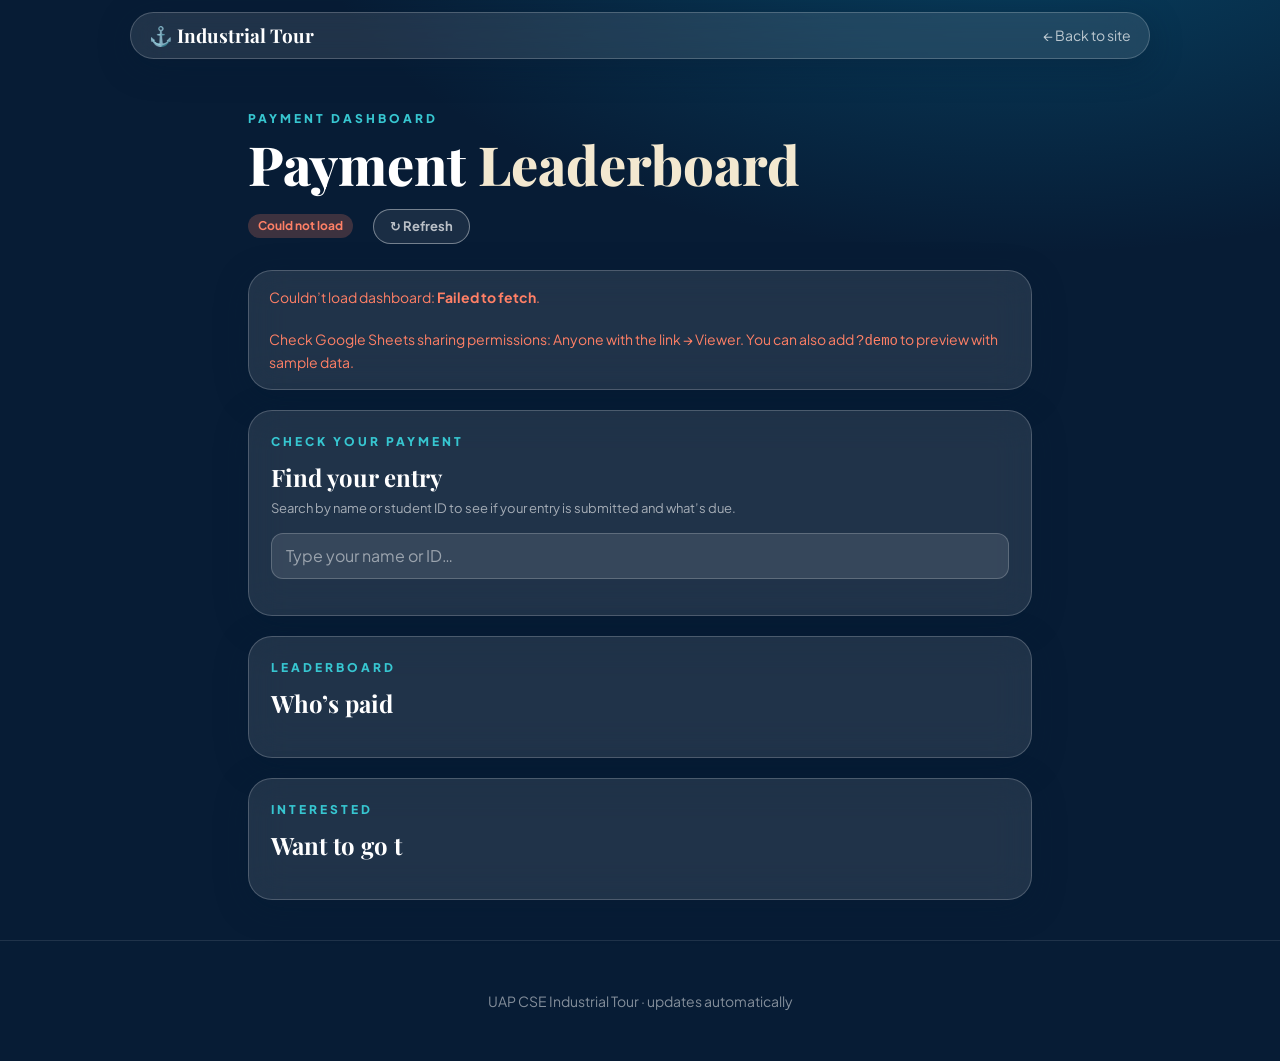
==== commit d55893f4: "fix" ====
--- a/dashboard.html
+++ b/dashboard.html
@@ -90,7 +90,7 @@
 
   <section class="glass panel" aria-labelledby="inh">
     <p class="eyebrow">Interested</p>
-    <h2 id="inh">Want to go · not paid yet</h2>
+    <h2 id="inh">Want to go t</h2>
     <p class="sub" id="insub"></p>
     <div class="list" id="inl"></div>
   </section>
